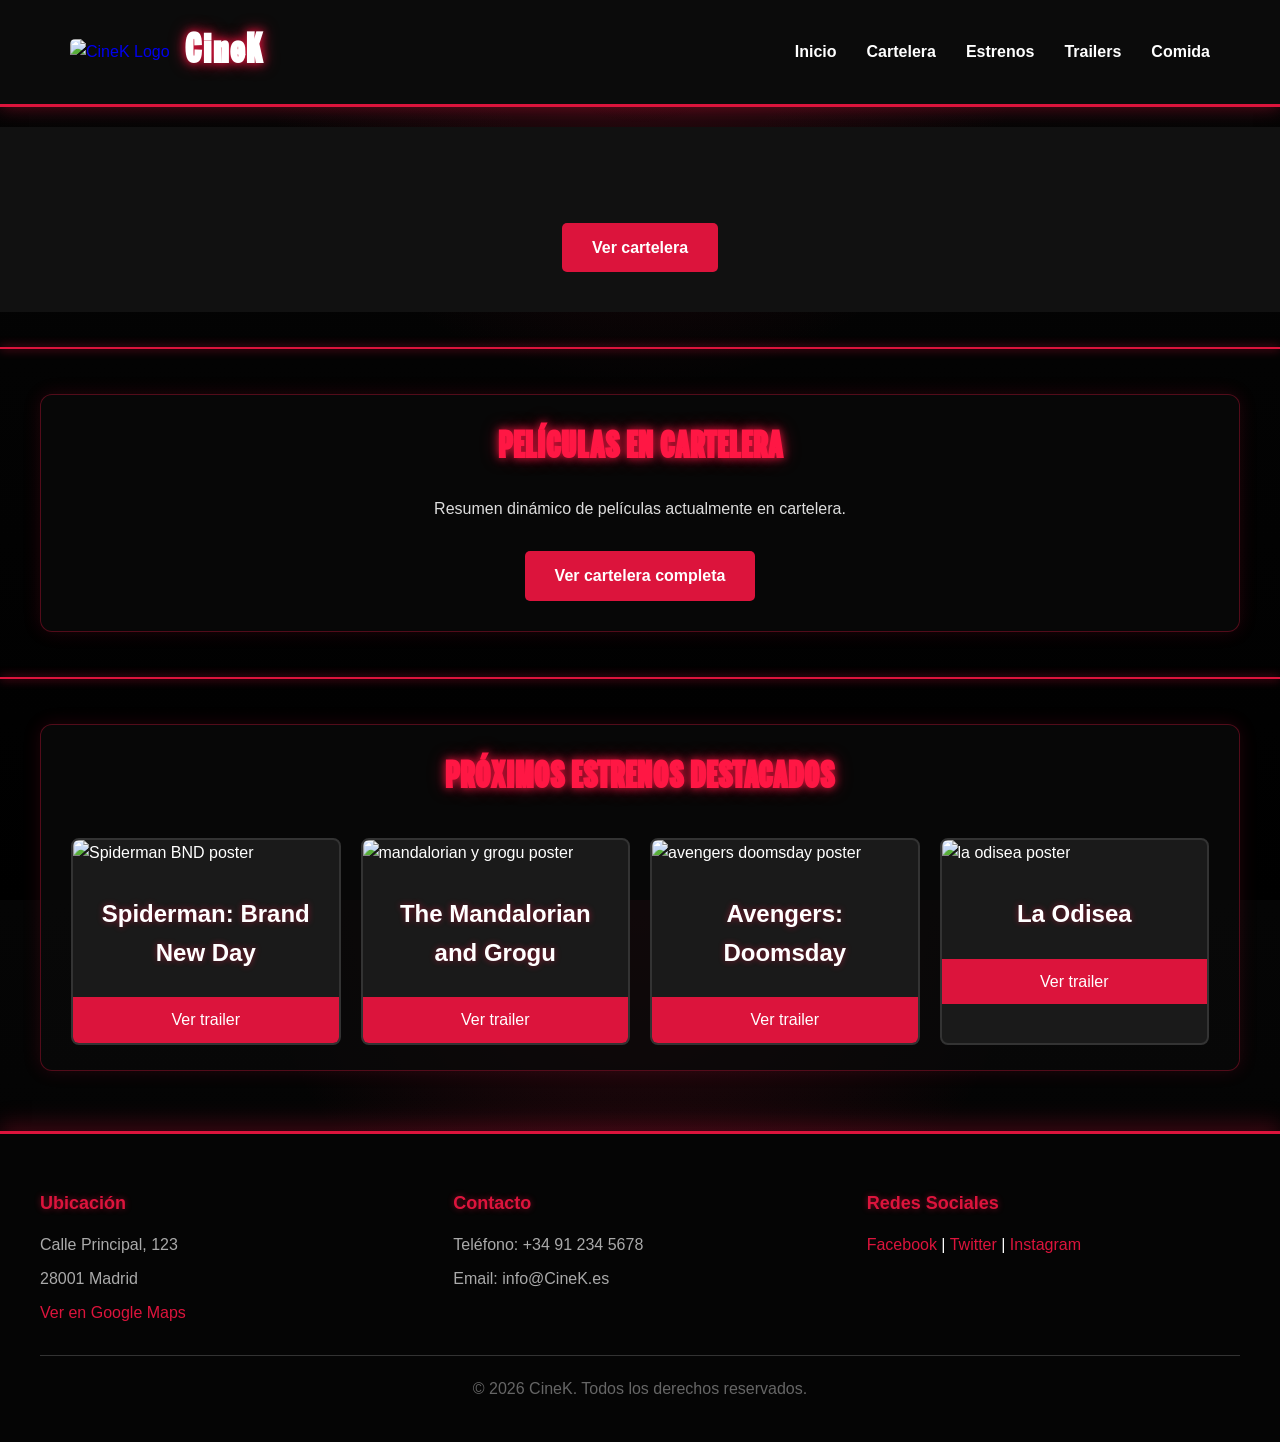
==== htmls/index.html @ bbaa14ef "Upload all html" ====
<!DOCTYPE html>
<html lang="es">
<head>
    <title>CineK - Tu cine online</title>
    <link rel="icon" href="https://png.pngtree.com/png-clipart/20221006/ourmid/pngtree-popcorn-logo-png-image_6287125.png">
    <link rel="stylesheet" href="../css/style.css">
</head>
<body>
    <!-- HEADER -->
    <header>
        <div class="header-container">
            <div class="logo">
                <a href="index.html">
                    <img src="../img/cinekklogo.png" alt="CineK Logo" style="width: 90px; height: auto;">
                </a>
                <h1>CineK</h1>
            </div>
            <nav>
                <ul>
                    <li><a href="index.html">Inicio</a></li>
                    <li><a href="cartelera.html">Cartelera</a></li>
                    <li><a href="estrenos.html">Estrenos</a></li>
                    <li><a href="trailer.html">Trailers</a></li>
                    <li><a href="comida.html">Comida</a></li>
                </ul>
            </nav>
        </div>
    </header>

    <!-- HERO SECTION -->
    <section class="hero">
        <div class="hero-marquee">
            <div id="hero-track" class="hero-track"></div>
        </div>
        <div class="hero-content">
            <a href="cartelera.html" class="btn">Ver cartelera</a>
        </div>
    </section>

    <hr>

    <!-- CARTELERA RESUMIDA -->
    <section id="cartelera" class="section">
        <h2>Películas en cartelera</h2>
        <p class="cartelera-info">Resumen dinámico de películas actualmente en cartelera.</p>
        <div id="resumen-cartelera" class="resumen-cartelera"></div>
        <p class="text-center"><a href="cartelera.html" class="btn">Ver cartelera completa</a></p>
    </section>

    <hr>

    <!-- ESTRENOS DESTACADOS -->
    <section id="estrenos" class="section">
        <h2>Próximos estrenos destacados</h2>
        <div class="estrenos-container">
            <div class="estreno">
                <img src="https://cdn.marvel.com/content/2x/smbnd_online_1400x2100_reflection_03.jpg" alt="Spiderman BND poster">
                <h3>Spiderman: Brand New Day</h3>
                <a href="trailer.html">Ver trailer</a>
            </div>
            <div class="estreno">
                <img src="https://m.media-amazon.com/images/I/71hDf0xShmL._AC_UF894,1000_QL80_.jpg" alt="mandalorian y grogu poster">
                <h3>The Mandalorian and Grogu</h3>
                <a href="trailer.html">Ver trailer</a>
            </div>
            <div class="estreno">
                <img src="https://upload.wikimedia.org/wikipedia/en/thumb/e/ee/Avengers_Doomsday_poster.jpg/250px-Avengers_Doomsday_poster.jpg" alt="avengers doomsday poster">
                <h3>Avengers: Doomsday  </h3>
                <a href="trailer.html">Ver trailer</a>
            </div>
            <div class="estreno">
                <img src="https://m.media-amazon.com/images/M/MV5BN2MyYjk2MWMtODMyZS00MDUyLWE0OGQtOTQ3MGY0MDE0ZjVmXkEyXkFqcGc@._V1_FMjpg_UX1000_.jpg" alt="la odisea poster">
                <h3>La Odisea</h3>
                <a href="trailer.html">Ver trailer</a>
            </div>
        </div>
    </section>


    <!-- FOOTER -->
    <footer>
        <div class="footer-content">
            <div class="footer-section">
                <h3>Ubicación</h3>
                <p>Calle Principal, 123</p>
                <p>28001 Madrid</p>
                <a href="https://maps.google.com/?q=cine+madrid" target="_blank">Ver en Google Maps</a>
            </div>
            <div class="footer-section">
                <h3>Contacto</h3>
                <p>Teléfono: +34 91 234 5678</p>
                <p>Email: info@CineK.es</p>
            </div>
            <div class="footer-section">
                <h3>Redes Sociales</h3>
                <a href="https://facebook.com" target="_blank">Facebook</a> |
                <a href="https://twitter.com" target="_blank">Twitter</a> |
                <a href="https://instagram.com" target="_blank">Instagram</a>
            </div>
        </div>
        <p class="footer-bottom">&copy; 2026 CineK. Todos los derechos reservados.</p>
    </footer>
    <script>
        const TMDB_API_KEY = "4f0675e02026147f07c5129d1d1d5f16";
        const TMDB_BASE_URL = "https://api.themoviedb.org/3";
        const TMDB_IMAGE_URL = "https://image.tmdb.org/t/p/w500";

        const heroTrack = document.getElementById("hero-track");
        const resumenCartelera = document.getElementById("resumen-cartelera");

        function getPosterUrl(pelicula) {
            if (!pelicula.poster_path) {
                return "../img/cinekklogo.png";
            }

            return `${TMDB_IMAGE_URL}${pelicula.poster_path}`;
        }

        function crearHeroCard(pelicula, estado) {
            return `
                <div class="hero-card">
                    <img src="${getPosterUrl(pelicula)}" alt="${pelicula.title}">
                    <h3>${pelicula.title}</h3>
                    <p>${estado}</p>
                </div>
            `;
        }

        function pintarHero(cartelera, proximamente) {
            const peliculasHero = [
                ...cartelera.slice(0, 6).map(pelicula => crearHeroCard(pelicula, "En cartelera")),
                ...proximamente.slice(0, 6).map(pelicula => crearHeroCard(pelicula, "Próximamente"))
            ];

            heroTrack.innerHTML = peliculasHero.join("") + peliculasHero.join("");
        }

        function generarDatosResumen(index) {
            const generos = ["Acción", "Drama", "Comedia", "Animación", "Ciencia ficción", "Aventura", "Terror", "Suspense"];
            const duraciones = ["102 min", "114 min", "126 min", "138 min", "145 min", "158 min"];

            return {
                genero: generos[index % generos.length],
                duracion: duraciones[index % duraciones.length]
            };
        }

        function pintarResumenCartelera(peliculas) {
            resumenCartelera.innerHTML = "";

            peliculas.slice(0, 4).forEach((pelicula, index) => {
                const datos = generarDatosResumen(index);
                const item = document.createElement("div");
                item.className = "resumen-pelicula";

                item.innerHTML = `
                    <div>
                        <h3>${pelicula.title}</h3>
                        <p>${datos.genero} · ${datos.duracion}</p>
                    </div>
                    <a href="cartelera.html" class="vermascartelera">Ver más</a>
                `;

                resumenCartelera.appendChild(item);
            });
        }

        async function cargarIndexDinamico() {
            try {
                const [respuestaCartelera, respuestaProximamente] = await Promise.all([
                    fetch(`${TMDB_BASE_URL}/movie/now_playing?api_key=${TMDB_API_KEY}&language=es-ES&region=ES&page=1`),
                    fetch(`${TMDB_BASE_URL}/movie/upcoming?api_key=${TMDB_API_KEY}&language=es-ES&region=ES&page=1`)
                ]);

                const datosCartelera = await respuestaCartelera.json();
                const datosProximamente = await respuestaProximamente.json();

                if (!datosCartelera.results || !datosProximamente.results) {
                    return;
                }

                pintarHero(datosCartelera.results, datosProximamente.results);
                pintarResumenCartelera(datosCartelera.results);
            } catch (error) {
                console.error("No se pudo cargar la cartelera dinámica del inicio.", error);
            }
        }

        cargarIndexDinamico();
    </script>
</body>
</html>
---- css/style.css ----
/* FONT FACE */
@font-face {
    font-family: "Marvel";
    src: url("../fonts/marvel 2.otf") format("opentype");
}

/* ESTILOS GENERALES */
* {
    margin: 0;
    padding: 0;
    box-sizing: border-box;
}
.vermascartelera {
            background-color: #e50914;
            color: white;
            padding: 8px 14px;
            border-radius: 6px;
            text-decoration: none;
            font-weight: bold;
}

.vermascartelera:hover {
            background-color: #b00610;
}

html, body {
    height: 100%;
}

body {
    font-family: Arial, Helvetica, sans-serif;
    background-color: #000;
    color: #fff;
    line-height: 1.6;
    background-image:
        radial-gradient(circle at top, rgba(220, 20, 60, 0.18), transparent 35%),
        linear-gradient(to bottom, #050505, #000);
}

/* HEADER */
header {
    background-color: #0b0b0b;
    border-bottom: 3px solid #dc143c;
    padding: 20px 0;
    box-shadow: 0 0 18px rgba(220, 20, 60, 0.45);
}

.header-container {
    max-width: 1200px;
    margin: 0 auto;
    display: flex;
    justify-content: space-between;
    align-items: center;
    padding: 0 30px;
}

.logo {
    display: flex;
    align-items: center;
    gap: 15px;
}

.logo a {
    text-decoration: none;
}

.logo img {
    width: 50px;
    height: 50px;
    border-radius: 5px;
}

.logo h1 {
    font-size: 40px;
    color: #fff;
    font-family: "Marvel", sans-serif;
    letter-spacing: 2px;
    text-shadow: 0 0 8px #dc143c, 0 0 16px rgba(255, 23, 68, 0.7);
}

/* NAVEGACIÓN */
nav {
    font-size: 16px;
}

nav ul {
    list-style: none;
    display: flex;
    gap: 30px;
    flex-wrap: wrap;
}

nav a {
    color: #fff;
    text-decoration: none;
    font-weight: bold;
    transition: color 0.3s ease;
}

nav a:hover {
    color: #ff1744;
    text-decoration: none;
    text-shadow: 0 0 8px #ff1744;
}

/* HERO SECTION */
        .hero {
            position: relative;
            overflow: hidden;
            background-color: #111;
            padding: 35px 0;
        }

        .hero > img {
            display: none;
        }

        .hero-marquee {
            width: 100%;
            overflow: hidden;
            white-space: nowrap;
        }

        .hero-track {
            display: inline-flex;
            gap: 25px;
            animation: scroll-left 35s linear infinite;
        }

        .hero-card {
            width: 210px;
            background-color: #1c1c1c;
            border-radius: 12px;
            overflow: hidden;
            flex: 0 0 auto;
            box-shadow: 0 4px 15px rgba(0, 0, 0, 0.45);
            text-align: center;
        }

        .hero-card img {
            width: 100%;
            height: 310px;
            object-fit: cover;
            display: block;
        }

        .hero-card h3 {
            color: white;
            font-size: 17px;
            margin: 12px 10px 5px;
            white-space: normal;
        }

        .hero-card p {
            color: #f5c518;
            font-size: 14px;
            margin: 0 10px 14px;
        }

        .hero-content {
            margin-top: 30px;
            text-align: center;
        }

        @keyframes scroll-left {
            from {
                transform: translateX(0);
            }
            to {
                transform: translateX(-50%);
            }
        }

/* BOTONES */
.btn, .btn-small {
    display: inline-block;
    padding: 12px 30px;
    background-color: #dc143c;
    color: #fff;
    text-decoration: none;
    border-radius: 5px;
    font-weight: bold;
    transition: background-color 0.3s ease, transform 0.2s ease;
    border: none;
    cursor: pointer;
    margin: 5px;
}

.btn:hover, .btn-small:hover {
    background-color: #ff1744;
    transform: scale(1.05);
}

.btn-small {
    padding: 8px 15px;
    font-size: 14px;
}

/* SECCIONES */
section {
    margin: 20px 0;
}

.section {
    max-width: 1200px;
    margin: 45px auto;
    padding: 25px 30px;
    background-color: rgba(10, 10, 10, 0.78);
    border: 1px solid rgba(220, 20, 60, 0.35);
    border-radius: 12px;
    box-shadow: 0 0 18px rgba(220, 20, 60, 0.15);
}

h2 {
    font-size: 36px;
    color: #ff1744;
    text-align: center;
    margin-bottom: 18px;
    font-family: "Marvel", sans-serif;
    letter-spacing: 1px;
    text-transform: uppercase;
    text-shadow: 0 0 8px rgba(255, 23, 68, 0.85), 0 0 18px rgba(220, 20, 60, 0.45);
}

h3 {
    font-size: 24px;
    color: #fff;
    margin-top: 15px;
    margin-bottom: 10px;
    text-shadow: 0 0 6px rgba(255, 23, 68, 0.45);
}

.subtitle {
    text-align: center;
    color: #aaa;
    font-size: 16px;
    margin-bottom: 30px;
}

.text-center {
    text-align: center;
}

/* TABLAS */
.movies-table, .schedule-table, .menu-table {
    width: 100%;
    border-collapse: collapse;
    margin-top: 20px;
    background-color: #111;
    border: 2px solid #dc143c;
    overflow: hidden;
    border-radius: 10px;
    box-shadow: 0 0 16px rgba(220, 20, 60, 0.28);
}

.movies-table th, .schedule-table th, .menu-table th {
    background: linear-gradient(135deg, #8b0000, #dc143c, #ff1744);
    color: #fff;
    padding: 15px;
    text-align: left;
    font-weight: bold;
    border: 1px solid #8b0000;
    text-shadow: 0 0 6px rgba(0, 0, 0, 0.8);
}

.movies-table td, .schedule-table td, .menu-table td {
    padding: 12px 15px;
    border-bottom: 1px solid #333;
    color: #fff;
}

.movies-table tr:nth-child(even),
.schedule-table tr:nth-child(even),
.menu-table tr:nth-child(even) {
    background-color: #0a0a0a;
}

.movies-table tr:hover,
.schedule-table tr:hover,
.menu-table tr:hover {
    background-color: #2a0a10;
    box-shadow: inset 0 0 12px rgba(255, 23, 68, 0.2);
}

.movies-table img {
    width: 80px;
    height: 120px;
    object-fit: cover;
    border-radius: 3px;
}

/* LISTAS */
.generos-list, .promociones-list, .servicios-list {
    max-width: 800px;
    margin: 25px auto;
    background: linear-gradient(135deg, #0d0d0d, #190408);
    padding: 30px;
    border-radius: 12px;
    border: 1px solid rgba(255, 23, 68, 0.55);
    box-shadow: 0 0 16px rgba(220, 20, 60, 0.22);
}

.generos-list li, .promociones-list li, .servicios-list li {
    list-style: none;
    padding: 10px 0;
    padding-left: 30px;
    position: relative;
    color: #fff;
}

.generos-list li:before, .promociones-list li:before, .servicios-list li:before {
    content: "▶";
    position: absolute;
    left: 0;
    color: #ff1744;
    text-shadow: 0 0 8px #ff1744;
}

/* ESTRENOS */
.estrenos-container {
    display: grid;
    grid-template-columns: repeat(auto-fit, minmax(200px, 1fr));
    gap: 20px;
    margin-top: 30px;
}

.estreno {
    background-color: #1a1a1a;
    border-radius: 8px;
    overflow: hidden;
    transition: transform 0.3s ease, box-shadow 0.3s ease;
    border: 2px solid #333;
}

.estreno:hover {
    transform: translateY(-10px);
    box-shadow: 0 8px 16px rgba(220, 20, 60, 0.5);
}

.estreno img {
    width: 100%;
    height: 300px;
    object-fit: cover;
}

.estreno h3 {
    padding: 15px;
    color: #fff;
    text-align: center;
}

.estreno a {
    display: block;
    text-align: center;
    padding: 10px;
    background-color: #dc143c;
    color: #fff;
    text-decoration: none;
    transition: background-color 0.3s ease;
}

.estreno a:hover {
    background-color: #ff1744;
}

/* ESTRENOS GRID */
.estrenos-grid {
    display: grid;
    grid-template-columns: repeat(auto-fit, minmax(280px, 1fr));
    gap: 25px;
    margin-top: 30px;
}

.estreno-card {
    background-color: #1a1a1a;
    border-radius: 8px;
    overflow: hidden;
    border: 2px solid #333;
    transition: transform 0.3s ease, box-shadow 0.3s ease;
}

.estreno-card:hover {
    transform: translateY(-15px);
    box-shadow: 0 10px 25px rgba(220, 20, 60, 0.6);
}

.estreno-card img {
    width: 100%;
    height: 350px;
    object-fit: cover;
}

.estreno-card h3 {
    padding: 15px;
    text-align: center;
}

.estreno-card .genero {
    text-align: center;
    color: #dc143c;
    font-size: 14px;
    padding: 0 15px;
}

.estreno-card .descripcion {
    padding: 10px 15px;
    font-size: 14px;
    color: #aaa;
    text-align: center;
}

.estreno-card .rating {
    text-align: center;
    padding: 10px 15px;
    color: #ffd700;
    font-weight: bold;
}

.estreno-card a {
    display: inline-block;
    width: calc(50% - 6px);
    margin: 0 3px 10px 3px;
    padding: 8px;
    text-align: center;
    text-decoration: none;
}

/* TRAILERS */
.trailers-grid {
    display: grid;
    grid-template-columns: repeat(auto-fit, minmax(300px, 1fr));
    gap: 20px;
    margin-top: 30px;
}

.trailer-card {
    background-color: #1a1a1a;
    border-radius: 8px;
    overflow: hidden;
    border: 2px solid #333;
    transition: transform 0.3s ease;
}

.trailer-card:hover {
    transform: scale(1.05);
}

.trailer-card a {
    position: relative;
    display: block;
    overflow: hidden;
}

.trailer-card img {
    width: 100%;
    height: 200px;
    object-fit: cover;
    transition: opacity 0.3s ease;
}

.trailer-card a:hover img {
    opacity: 0.7;
}

.play-button {
    position: absolute;
    top: 50%;
    left: 50%;
    transform: translate(-50%, -50%);
    font-size: 50px;
    color: #dc143c;
    opacity: 0;
    transition: opacity 0.3s ease;
}

.trailer-card a:hover .play-button {
    opacity: 1;
}

.trailer-card h3,
.trailer-card p {
    padding: 0 15px;
}

.trailer-card h3 {
    padding-top: 15px;
}

.trailer-card p {
    color: #aaa;
    font-size: 14px;
    margin-bottom: 10px;
}

.trailer-card .btn-small {
    display: block;
    width: calc(100% - 30px);
    margin: 10px 15px;
}

/* COMBOS */
.combos-grid {
    display: grid;
    grid-template-columns: repeat(auto-fit, minmax(250px, 1fr));
    gap: 20px;
    margin-top: 30px;
}

.combo-card {
    background: linear-gradient(135deg, #dc143c 0%, #8b0000 100%);
    padding: 20px;
    border-radius: 8px;
    text-align: center;
    color: #fff;
    border: 2px solid #ff1744;
}

.combo-card h3 {
    font-size: 22px;
    margin-bottom: 15px;
}

.combo-card ul {
    list-style: none;
    margin-bottom: 15px;
}

.combo-card li {
    padding: 5px 0;
}

.combo-card .precio {
    font-size: 28px;
    font-weight: bold;
    margin: 10px 0;
    color: #ffd700;
}

/* HR */
hr {
    border: none;
    border-top: 2px solid #dc143c;
    margin: 35px 0;
    box-shadow: 0 0 10px rgba(255, 23, 68, 0.8);
}

/* FOOTER */
footer {
    background-color: #050505;
    border-top: 3px solid #dc143c;
    padding: 40px;
    margin-top: 60px;
    color: #fff;
    box-shadow: 0 -8px 20px rgba(220, 20, 60, 0.25);
}

.footer-content {
    max-width: 1200px;
    margin: 0 auto;
    display: grid;
    grid-template-columns: repeat(auto-fit, minmax(250px, 1fr));
    gap: 40px;
    margin-bottom: 30px;
}

.footer-section h3 {
    color: #dc143c;
    margin-bottom: 15px;
    font-size: 18px;
}

.footer-section p {
    margin: 8px 0;
    color: #aaa;
}

.footer-section a {
    color: #dc143c;
    text-decoration: none;
    transition: color 0.3s ease;
}

.footer-section a:hover {
    color: #ff1744;
    text-decoration: underline;
}

.footer-bottom {
    text-align: center;
    color: #666;
    border-top: 1px solid #333;
    padding-top: 20px;
}

/* RESPONSIVE */
@media (max-width: 768px) {
    .header-container {
        flex-direction: column;
        gap: 15px;
    }

    nav ul {
        gap: 15px;
        justify-content: center;
    }

    h2 {
        font-size: 28px;
    }

    .hero-content h2 {
        font-size: 32px;
    }

    .section {
        padding: 0 15px;
    }

    .estrenos-container,
    .estrenos-grid,
    .trailers-grid,
    .combos-grid {
        grid-template-columns: 1fr;
    }

    table {
        font-size: 12px;
    }

    table th, table td {
        padding: 8px;
    }
}

/* MARQUESINA NEÓN */
#marquee {
    color: black;
    width: 100%;
    max-width: 1024px;
    height: 3em;
    margin: 55px auto 20px auto;
    position: relative;
    font-size: 2em;
    font-family: 'Bungee Inline', cursive;
    text-align: center;
    text-transform: uppercase;
    background-size: 100% 1em;
    background-image:
        linear-gradient(to right, rgba(0, 0, 0, 0.4), transparent, rgba(0, 0, 0, 0.4)),
        linear-gradient(
            to right,
            transparent,
            transparent 12.5%, grey 12.5%, transparent 12.7%,
            transparent 25%, grey 25%, transparent 25.2%,
            transparent 37.5%, grey 37.5%, transparent 37.7%,
            transparent 50%, grey 50%, transparent 50.2%,
            transparent 62.5%, grey 62.5%, transparent 62.7%,
            transparent 75%, grey 75%, transparent 75.2%,
            transparent 87.5%, grey 87.5%, transparent 87.6%
        ),
        linear-gradient(
            to bottom,
            white,
            white 25%, grey 25%, white 27%,
            white 75%, grey 75%, white 77%
        );
}

#marquee .marquee_message {
    width: 100%;
    height: 3em;
    display: table;
}

#marquee .marquee_message > span {
    display: table-cell;
    vertical-align: middle;
}

.neon_bar {
    left: 0;
    right: 0;
    height: 20px;
    position: absolute;
    background-color: #111;
}

.neon_bar.top {
    top: -20px;
}

.neon_bar.bottom {
    bottom: -20px;
}

.neon_bar::after,
.neon_bar::before {
    height: 5px;
    content: "";
    display: block;
    position: absolute;
    box-shadow: 0 0 6px 0 black;
    border-radius: 5px;
    background-color: #4a0505;
    animation-name: flicker;
    animation-duration: 6s;
    animation-direction: normal;
    animation-fill-mode: forwards;
    animation-iteration-count: 1;
    animation-timing-function: ease-in-out;
}

.neon_bar::after {
    top: 2px;
    left: -5px;
    right: -5px;
    bottom: 5px;
    animation-delay: 0.8s;
}

.neon_bar::before {
    top: 10px;
    left: -5px;
    right: -5px;
    bottom: 5px;
    animation-delay: 1.4s;
}

@keyframes flicker {
    0%, 34%, 36%, 38%, 40% {
        background-color: #4a0505;
        box-shadow: 0 0 6px 0 black;
        background-image: linear-gradient(#1a0202, #4a0505, #1a0202);
    }

    35%, 37%, 39%, 41%, 100% {
        background-color: #ff1744;
        box-shadow: 0 0 8px 0 #ff1744, 0 0 18px 2px #dc143c;
        background-image: linear-gradient(#8b0000, #ff1744, #8b0000);
    }
}
.info-cards-grid,
.promo-cards-grid {
display: grid;
grid-template-columns: repeat(auto-fit, minmax(220px, 1fr));
gap: 20px;
margin-top: 25px;
}

.info-card,
.promo-card {
background: linear-gradient(145deg, #0b0b0b, #1a0508);
border: 1px solid rgba(255, 23, 68, 0.45);
border-radius: 14px;
padding: 22px;
text-align: center;
box-shadow: 0 0 14px rgba(220, 20, 60, 0.18);
transition: transform 0.25s ease, box-shadow 0.25s ease, border-color 0.25s ease;
}

.info-card:hover,
.promo-card:hover {
transform: translateY(-5px);
border-color: #ff1744;
box-shadow: 0 0 22px rgba(255, 23, 68, 0.42);
}

.info-card-icon {
display: block;
font-size: 34px;
margin-bottom: 10px;
}

.info-card h3,
.promo-card h3 {
color: #fff;
font-size: 22px;
margin-bottom: 10px;
text-shadow: 0 0 8px rgba(255, 23, 68, 0.65);
}

.info-card p,
.promo-card p {
color: #ddd;
font-size: 15px;
line-height: 1.5;
}

.promo-tag {
display: inline-block;
min-width: 62px;
margin-bottom: 12px;
padding: 6px 12px;
border-radius: 999px;
background: linear-gradient(135deg, #8b0000, #ff1744, #8b0000);
color: white;
font-weight: bold;
box-shadow: 0 0 12px rgba(255, 23, 68, 0.7);
}
/* Página comida: tienda visual y carrito */
.food-shop-section {
    position: relative;
}

.shop-grid {
    display: grid;
    grid-template-columns: repeat(auto-fit, minmax(240px, 1fr));
    gap: 25px;
    margin-top: 25px;
}

.shop-card {
    background: rgba(15, 15, 15, 0.92);
    border: 2px solid #ffcc00;
    border-radius: 18px;
    overflow: hidden;
    box-shadow: 0 0 18px rgba(255, 204, 0, 0.25);
    transition: transform 0.3s ease, box-shadow 0.3s ease;
}

.shop-card:hover {
    transform: translateY(-6px);
    box-shadow: 0 0 28px rgba(255, 204, 0, 0.45);
}

.shop-card img {
    width: 100%;
    height: 180px;
    object-fit: cover;
    display: block;
}

.shop-card-content {
    padding: 20px;
}

.shop-card-content h3 {
    margin-bottom: 10px;
    color: #ffcc00;
    font-size: 1.7rem;
}

.shop-card-content p {
    margin-bottom: 15px;
}

.shop-card-content label {
    display: block;
    margin-top: 12px;
    margin-bottom: 6px;
    font-weight: bold;
    color: #ffffff;
}

.shop-card-content select {
    width: 100%;
    padding: 10px;
    border-radius: 10px;
    border: 1px solid #ffcc00;
    background: #111111;
    color: #ffffff;
    font-size: 0.95rem;
}

.add-to-cart,
.add-combo-to-cart,
.checkout-button {
    width: 100%;
    margin-top: 18px;
    padding: 12px 16px;
    border: none;
    border-radius: 999px;
    background: #ffcc00;
    color: #111111;
    font-weight: bold;
    cursor: pointer;
    transition: transform 0.2s ease, background 0.2s ease;
}

.add-to-cart:hover,
.add-combo-to-cart:hover,
.checkout-button:hover {
    background: #ffffff;
    transform: scale(1.03);
}

.purchasable-combo {
    display: flex;
    flex-direction: column;
}

.purchasable-combo .add-combo-to-cart {
    margin-top: auto;
}

.cart-button {
    position: fixed;
    top: 22px;
    right: 22px;
    width: 62px;
    height: 62px;
    border-radius: 50%;
    border: 3px solid #ffcc00;
    background: #111111;
    color: #ffffff;
    font-size: 1.6rem;
    cursor: pointer;
    z-index: 1100;
    box-shadow: 0 0 20px rgba(255, 204, 0, 0.5);
}

.cart-button span {
    position: absolute;
    top: -8px;
    right: -8px;
    min-width: 24px;
    height: 24px;
    padding: 2px;
    border-radius: 50%;
    background: #ff0000;
    color: #ffffff;
    font-size: 0.8rem;
    display: flex;
    justify-content: center;
    align-items: center;
    font-weight: bold;
}

.cart-sidebar {
    position: fixed;
    top: 0;
    right: -390px;
    width: 360px;
    max-width: 90vw;
    height: 100vh;
    background: #111111;
    border-left: 3px solid #ffcc00;
    z-index: 1200;
    padding: 24px;
    transition: right 0.3s ease;
    display: flex;
    flex-direction: column;
    box-shadow: -8px 0 30px rgba(0, 0, 0, 0.55);
}

.cart-sidebar.active {
    right: 0;
}

.cart-header {
    display: flex;
    justify-content: space-between;
    align-items: center;
    border-bottom: 1px solid rgba(255, 204, 0, 0.35);
    padding-bottom: 16px;
}

.cart-header h2 {
    color: #ffcc00;
    margin: 0;
}

#closeCart {
    background: transparent;
    border: none;
    color: #ffffff;
    font-size: 2rem;
    cursor: pointer;
}

.cart-items {
    flex: 1;
    overflow-y: auto;
    margin: 18px 0;
}

.empty-cart {
    color: #cccccc;
    text-align: center;
    margin-top: 30px;
}

.cart-item {
    display: flex;
    justify-content: space-between;
    gap: 15px;
    padding: 14px 0;
    border-bottom: 1px solid rgba(255, 255, 255, 0.15);
}

.cart-item h4 {
    color: #ffcc00;
    margin-bottom: 5px;
}

.cart-item p {
    color: #dddddd;
    font-size: 0.9rem;
    margin-bottom: 5px;
}

.remove-item {
    width: 28px;
    height: 28px;
    border-radius: 50%;
    border: none;
    background: #ff0000;
    color: #ffffff;
    cursor: pointer;
    font-weight: bold;
}

.cart-total {
    display: flex;
    justify-content: space-between;
    align-items: center;
    padding: 18px 0;
    border-top: 1px solid rgba(255, 204, 0, 0.35);
    font-size: 1.2rem;
}

.cart-total strong {
    color: #ffcc00;
}

.cart-overlay {
    position: fixed;
    inset: 0;
    background: rgba(0, 0, 0, 0.55);
    z-index: 1150;
    opacity: 0;
    visibility: hidden;
    transition: opacity 0.3s ease, visibility 0.3s ease;
}

.cart-overlay.active {
    opacity: 1;
    visibility: visible;
}

@media (max-width: 600px) {
    .cart-button {
        top: 15px;
        right: 15px;
        width: 54px;
        height: 54px;
    }

    .cart-sidebar {
        width: 100vw;
        right: -100vw;
    }
}
/* CARTELERA REALISTA */
.cartelera-info {
    text-align: center;
    color: #dddddd;
    margin-bottom: 25px;
}

.cartelera-grid {
    display: grid;
    grid-template-columns: repeat(auto-fit, minmax(260px, 1fr));
    gap: 24px;
}

.pelicula-card {
    background: linear-gradient(145deg, #090909, #190408);
    border: 1px solid rgba(255, 23, 68, 0.45);
    border-radius: 16px;
    overflow: hidden;
    box-shadow: 0 0 18px rgba(220, 20, 60, 0.22);
    transition: transform 0.25s ease, box-shadow 0.25s ease;
}

.pelicula-card:hover {
    transform: translateY(-6px);
    box-shadow: 0 0 28px rgba(255, 23, 68, 0.42);
}

.pelicula-card img {
    width: 100%;
    height: 370px;
    object-fit: cover;
    display: block;
}

.pelicula-info {
    padding: 18px;
}

.pelicula-info h3 {
    color: #ffffff;
    font-size: 24px;
    margin-bottom: 10px;
    text-shadow: 0 0 8px rgba(255, 23, 68, 0.65);
}

.pelicula-info p {
    color: #dddddd;
    font-size: 14px;
    margin-bottom: 12px;
}

.precio-entrada {
    color: #ff1744 !important;
    font-weight: bold;
}

.horarios-pelicula {
    display: grid;
    grid-template-columns: repeat(2, 1fr);
    gap: 10px;
    margin-top: 15px;
}

.hora-btn {
    cursor: pointer;
    border: 1px solid rgba(255, 23, 68, 0.6);
    background: #0b0b0b;
    color: #ffffff;
    padding: 10px;
    border-radius: 10px;
    font-weight: bold;
    box-shadow: 0 0 8px rgba(220, 20, 60, 0.18);
    transition: background-color 0.25s ease, transform 0.25s ease, box-shadow 0.25s ease;
}

.hora-btn span {
    display: block;
    color: #bbbbbb;
    font-size: 12px;
    margin-top: 3px;
}

.hora-btn:hover {
    background-color: #dc143c;
    transform: scale(1.04);
    box-shadow: 0 0 16px rgba(255, 23, 68, 0.6);
}

.compra-modal {
    display: none;
    position: fixed;
    inset: 0;
    z-index: 9999;
    background-color: rgba(0, 0, 0, 0.82);
    align-items: center;
    justify-content: center;
    padding: 20px;
}

.compra-modal.activo {
    display: flex;
}

.compra-contenido {
    width: 100%;
    max-width: 650px;
    max-height: 90vh;
    overflow-y: auto;
    position: relative;
    background: linear-gradient(145deg, #070707, #190408);
    border: 1px solid rgba(255, 23, 68, 0.65);
    border-radius: 18px;
    padding: 30px;
    box-shadow: 0 0 35px rgba(255, 23, 68, 0.35);
}

.cerrar-compra {
    position: absolute;
    top: 12px;
    right: 16px;
    cursor: pointer;
    border: none;
    background: none;
    color: #ffffff;
    font-size: 32px;
}

.compra-sesion {
    text-align: center;
    color: #ff1744;
    font-weight: bold;
    margin-bottom: 20px;
}

.pantalla-cine {
    width: 80%;
    margin: 15px auto 25px auto;
    padding: 8px;
    text-align: center;
    color: #111111;
    background: linear-gradient(to right, #999999, #ffffff, #999999);
    border-radius: 0 0 50% 50%;
    font-weight: bold;
}

.asientos-grid {
    display: grid;
    grid-template-columns: repeat(8, 1fr);
    gap: 8px;
    margin-bottom: 20px;
}

.asiento {
    cursor: pointer;
    border: 1px solid #555555;
    background-color: #151515;
    color: #ffffff;
    padding: 9px 0;
    border-radius: 8px;
}

.asiento:hover:not(.ocupado) {
    border-color: #ff1744;
}

.asiento.seleccionado {
    background-color: #ff1744;
    border-color: #ff1744;
    box-shadow: 0 0 10px rgba(255, 23, 68, 0.8);
}

.asiento.ocupado {
    cursor: not-allowed;
    background-color: #555555;
    color: #999999;
}

.compra-resumen {
    margin: 20px 0;
    padding: 15px;
    background-color: rgba(255, 23, 68, 0.08);
    border: 1px solid rgba(255, 23, 68, 0.3);
    border-radius: 12px;
}

.btn-compra,
.btn-secundario {
    cursor: pointer;
    display: inline-block;
    border: none;
    border-radius: 10px;
    padding: 12px 18px;
    text-decoration: none;
    font-weight: bold;
}

.btn-compra {
    background: linear-gradient(135deg, #8b0000, #ff1744, #8b0000);
    color: #ffffff;
    box-shadow: 0 0 14px rgba(255, 23, 68, 0.55);
}

.btn-secundario {
    background-color: #222222;
    color: #ffffff;
    border: 1px solid #555555;
}

.compra-final {
    text-align: center;
}

.final-botones {
    display: flex;
    justify-content: center;
    gap: 15px;
    flex-wrap: wrap;
    margin-top: 20px;
}

@media (max-width: 700px) {
    .asientos-grid {
        grid-template-columns: repeat(4, 1fr);
    }

    .pelicula-card img {
        height: 320px;
    }
}

/* RESUMEN DINÁMICO DEL INDEX */
.resumen-cartelera {
    display: grid;
    gap: 14px;
    margin-top: 25px;
}

.resumen-pelicula {
    display: flex;
    justify-content: space-between;
    align-items: center;
    gap: 20px;
    padding: 18px 22px;
    background: linear-gradient(145deg, #090909, #190408);
    border: 1px solid rgba(255, 23, 68, 0.45);
    border-radius: 14px;
    box-shadow: 0 0 14px rgba(220, 20, 60, 0.18);
    transition: transform 0.25s ease, box-shadow 0.25s ease, border-color 0.25s ease;
}

.resumen-pelicula:hover {
    transform: translateY(-4px);
    border-color: #ff1744;
    box-shadow: 0 0 22px rgba(255, 23, 68, 0.35);
}

.resumen-pelicula h3 {
    margin: 0 0 5px 0;
    color: #ffffff;
    font-size: 22px;
    text-shadow: 0 0 8px rgba(255, 23, 68, 0.65);
}

.resumen-pelicula p {
    margin: 0;
    color: #cccccc;
}

@media (max-width: 700px) {
    .resumen-pelicula {
        flex-direction: column;
        align-items: flex-start;
    }
}
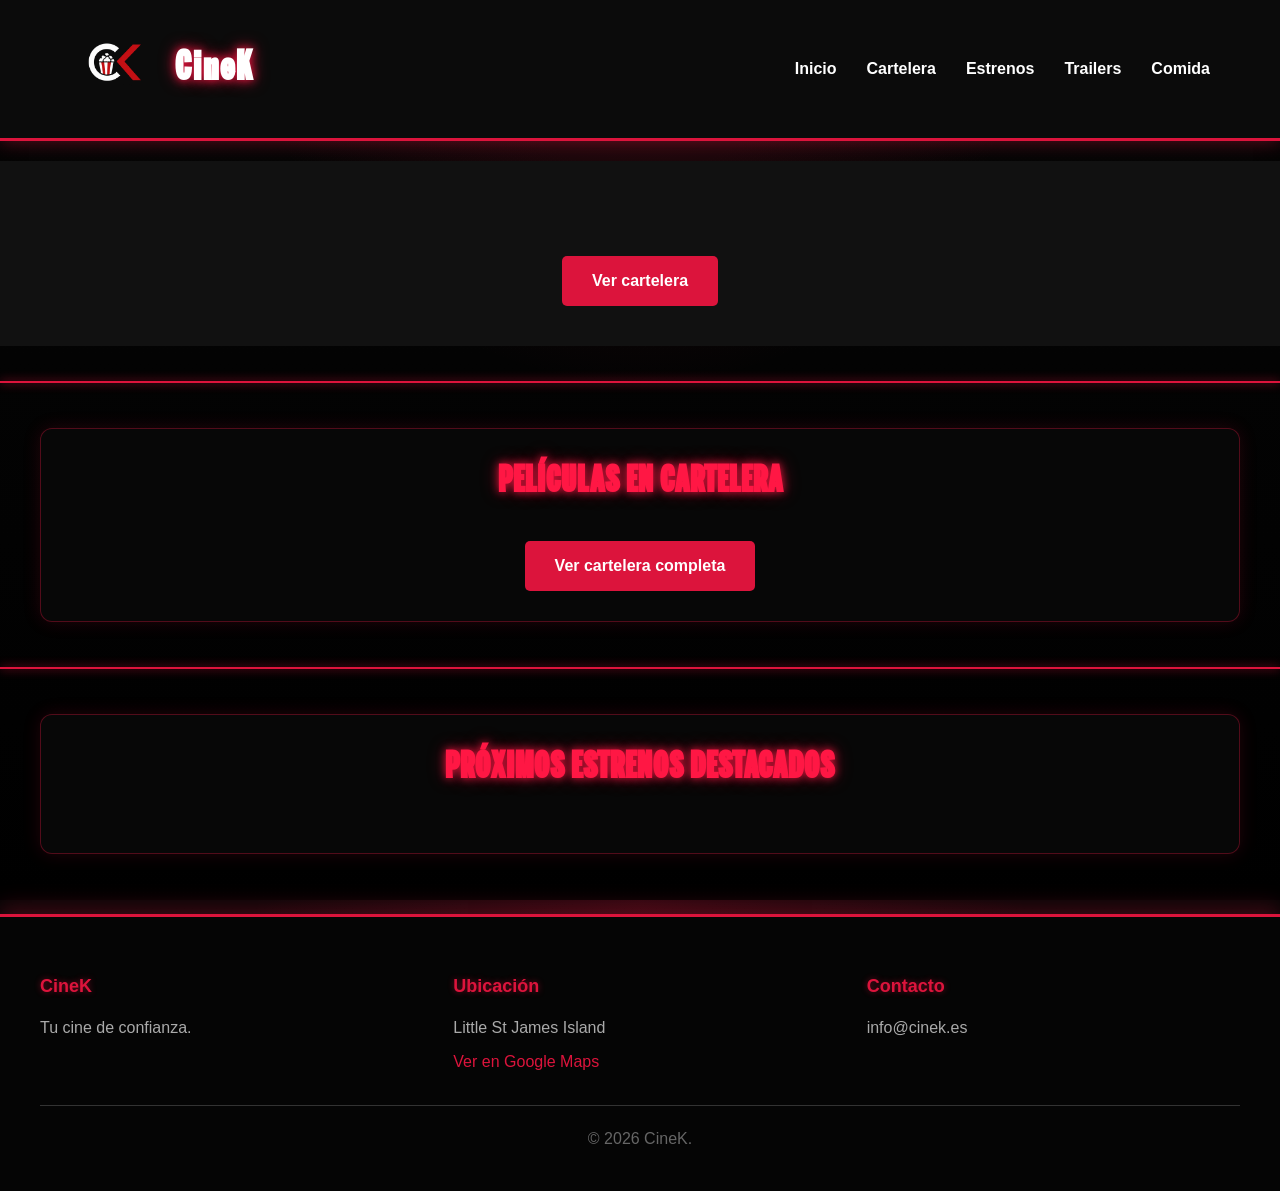
==== commit d20d5faf: "Main cinema page" ====
--- a/htmls/index.html
+++ b/htmls/index.html
@@ -42,7 +42,6 @@
     <!-- CARTELERA RESUMIDA -->
     <section id="cartelera" class="section">
         <h2>Películas en cartelera</h2>
-        <p class="cartelera-info">Resumen dinámico de películas actualmente en cartelera.</p>
         <div id="resumen-cartelera" class="resumen-cartelera"></div>
         <p class="text-center"><a href="cartelera.html" class="btn">Ver cartelera completa</a></p>
     </section>
@@ -52,54 +51,31 @@
     <!-- ESTRENOS DESTACADOS -->
     <section id="estrenos" class="section">
         <h2>Próximos estrenos destacados</h2>
-        <div class="estrenos-container">
-            <div class="estreno">
-                <img src="https://cdn.marvel.com/content/2x/smbnd_online_1400x2100_reflection_03.jpg" alt="Spiderman BND poster">
-                <h3>Spiderman: Brand New Day</h3>
-                <a href="trailer.html">Ver trailer</a>
-            </div>
-            <div class="estreno">
-                <img src="https://m.media-amazon.com/images/I/71hDf0xShmL._AC_UF894,1000_QL80_.jpg" alt="mandalorian y grogu poster">
-                <h3>The Mandalorian and Grogu</h3>
-                <a href="trailer.html">Ver trailer</a>
-            </div>
-            <div class="estreno">
-                <img src="https://upload.wikimedia.org/wikipedia/en/thumb/e/ee/Avengers_Doomsday_poster.jpg/250px-Avengers_Doomsday_poster.jpg" alt="avengers doomsday poster">
-                <h3>Avengers: Doomsday  </h3>
-                <a href="trailer.html">Ver trailer</a>
-            </div>
-            <div class="estreno">
-                <img src="https://m.media-amazon.com/images/M/MV5BN2MyYjk2MWMtODMyZS00MDUyLWE0OGQtOTQ3MGY0MDE0ZjVmXkEyXkFqcGc@._V1_FMjpg_UX1000_.jpg" alt="la odisea poster">
-                <h3>La Odisea</h3>
-                <a href="trailer.html">Ver trailer</a>
-            </div>
-        </div>
+        <div id="estrenos-destacados" class="estrenos-container"></div>
     </section>
 
 
     <!-- FOOTER -->
     <footer>
-        <div class="footer-content">
-            <div class="footer-section">
-                <h3>Ubicación</h3>
-                <p>Calle Principal, 123</p>
-                <p>28001 Madrid</p>
-                <a href="https://maps.google.com/?q=cine+madrid" target="_blank">Ver en Google Maps</a>
-            </div>
-            <div class="footer-section">
-                <h3>Contacto</h3>
-                <p>Teléfono: +34 91 234 5678</p>
-                <p>Email: info@CineK.es</p>
-            </div>
-            <div class="footer-section">
-                <h3>Redes Sociales</h3>
-                <a href="https://facebook.com" target="_blank">Facebook</a> |
-                <a href="https://twitter.com" target="_blank">Twitter</a> |
-                <a href="https://instagram.com" target="_blank">Instagram</a>
-            </div>
+    <div class="footer-content footer-simple">
+        <div class="footer-section">
+            <h3>CineK</h3>
+            <p>Tu cine de confianza.</p>
         </div>
-        <p class="footer-bottom">&copy; 2026 CineK. Todos los derechos reservados.</p>
-    </footer>
+
+        <div class="footer-section">
+            <h3>Ubicación</h3>
+            <p>Little St James Island</p>
+            <a href="https://www.google.com/maps/search/?api=1&query=Little+St+James+Island" target="_blank" rel="noopener noreferrer">Ver en Google Maps</a>
+        </div>
+
+        <div class="footer-section">
+            <h3>Contacto</h3>
+            <p>info@cinek.es</p>
+        </div>
+    </div>
+    <p class="footer-bottom">&copy; 2026 CineK.</p>
+</footer>
     <script>
         const TMDB_API_KEY = "4f0675e02026147f07c5129d1d1d5f16";
         const TMDB_BASE_URL = "https://api.themoviedb.org/3";
@@ -107,6 +83,7 @@
 
         const heroTrack = document.getElementById("hero-track");
         const resumenCartelera = document.getElementById("resumen-cartelera");
+        const estrenosDestacados = document.getElementById("estrenos-destacados");
 
         function getPosterUrl(pelicula) {
             if (!pelicula.poster_path) {
@@ -165,11 +142,35 @@
             });
         }
 
+        function pintarEstrenosDestacados(peliculas) {
+            estrenosDestacados.innerHTML = "";
+
+            peliculas.slice(0, 4).forEach((pelicula) => {
+                const estreno = document.createElement("div");
+                estreno.className = "estreno";
+
+                estreno.innerHTML = `
+                    <img src="${getPosterUrl(pelicula)}" alt="${pelicula.title}">
+                    <h3>${pelicula.title}</h3>
+                    <p>${pelicula.release_date ? new Date(pelicula.release_date).toLocaleDateString("es-ES") : "Fecha no disponible"}</p>
+                    <a href="trailer.html">Ver trailer</a>
+                `;
+
+                estrenosDestacados.appendChild(estreno);
+            });
+        }
+
         async function cargarIndexDinamico() {
             try {
+                const hoy = new Date();
+                const fechaHoy = hoy.toISOString().split("T")[0];
+                const fechaLimiteProximos = new Date();
+                fechaLimiteProximos.setFullYear(hoy.getFullYear() + 2);
+                const fechaMaxProximos = fechaLimiteProximos.toISOString().split("T")[0];
+
                 const [respuestaCartelera, respuestaProximamente] = await Promise.all([
                     fetch(`${TMDB_BASE_URL}/movie/now_playing?api_key=${TMDB_API_KEY}&language=es-ES&region=ES&page=1`),
-                    fetch(`${TMDB_BASE_URL}/movie/upcoming?api_key=${TMDB_API_KEY}&language=es-ES&region=ES&page=1`)
+                    fetch(`${TMDB_BASE_URL}/discover/movie?api_key=${TMDB_API_KEY}&language=es-ES&region=ES&sort_by=popularity.desc&primary_release_date.gte=${fechaHoy}&primary_release_date.lte=${fechaMaxProximos}&with_release_type=2|3&page=1`)
                 ]);
 
                 const datosCartelera = await respuestaCartelera.json();
@@ -179,8 +180,13 @@
                     return;
                 }
 
-                pintarHero(datosCartelera.results, datosProximamente.results);
+                const proximamentePopular = datosProximamente.results
+                    .filter(pelicula => pelicula.poster_path && pelicula.release_date >= fechaHoy)
+                    .sort((a, b) => b.popularity - a.popularity);
+
+                pintarHero(datosCartelera.results, proximamentePopular);
                 pintarResumenCartelera(datosCartelera.results);
+                pintarEstrenosDestacados(proximamentePopular);
             } catch (error) {
                 console.error("No se pudo cargar la cartelera dinámica del inicio.", error);
             }
--- a/css/style.css
+++ b/css/style.css
@@ -1324,4 +1324,173 @@
         flex-direction: column;
         align-items: flex-start;
     }
+}
+/* ESTRENOS DINÁMICOS */
+.estrenos-dinamicos-grid {
+    display: grid;
+    grid-template-columns: repeat(auto-fit, minmax(260px, 1fr));
+    gap: 24px;
+    margin-top: 25px;
+}
+
+.estreno-dinamico-card {
+    background: linear-gradient(145deg, #090909, #190408);
+    border: 1px solid rgba(255, 23, 68, 0.45);
+    border-radius: 16px;
+    overflow: hidden;
+    box-shadow: 0 0 18px rgba(220, 20, 60, 0.22);
+    transition: transform 0.25s ease, box-shadow 0.25s ease, border-color 0.25s ease;
+}
+
+.estreno-dinamico-card:hover {
+    transform: translateY(-6px);
+    border-color: #ff1744;
+    box-shadow: 0 0 28px rgba(255, 23, 68, 0.42);
+}
+
+.estreno-dinamico-card img {
+    width: 100%;
+    height: 380px;
+    object-fit: cover;
+    display: block;
+}
+
+.estreno-dinamico-info {
+    padding: 18px;
+}
+
+.estreno-etiqueta {
+    display: inline-block;
+    margin-bottom: 10px;
+    padding: 5px 11px;
+    border-radius: 999px;
+    color: #ffffff;
+    font-size: 12px;
+    font-weight: bold;
+    text-transform: uppercase;
+    letter-spacing: 0.5px;
+}
+
+.etiqueta-reciente {
+    background: linear-gradient(135deg, #8b0000, #ff1744, #8b0000);
+    box-shadow: 0 0 10px rgba(255, 23, 68, 0.55);
+}
+
+.etiqueta-proximo {
+    background: linear-gradient(135deg, #111111, #dc143c, #111111);
+    border: 1px solid rgba(255, 23, 68, 0.65);
+    box-shadow: 0 0 10px rgba(220, 20, 60, 0.45);
+}
+
+.estreno-dinamico-info h3 {
+    color: #ffffff;
+    font-size: 23px;
+    margin-bottom: 10px;
+    text-shadow: 0 0 8px rgba(255, 23, 68, 0.65);
+}
+
+.estreno-fecha,
+.estreno-rating,
+.estreno-descripcion {
+    color: #dddddd;
+    font-size: 14px;
+    margin-bottom: 10px;
+}
+
+.estreno-rating strong {
+    color: #ff1744;
+}
+
+.estreno-acciones {
+    margin-top: 15px;
+}
+
+.trailer-no-disponible {
+    display: inline-block;
+    color: #aaaaaa;
+    font-size: 14px;
+    padding: 8px 0;
+}
+
+@media (max-width: 700px) {
+    .estreno-dinamico-card img {
+        height: 320px;
+    }
+}
+/* TRAILERS DINÁMICOS */
+.trailers-dinamicos-grid {
+    display: grid;
+    grid-template-columns: repeat(auto-fit, minmax(330px, 1fr));
+    gap: 26px;
+    margin-top: 25px;
+}
+
+.trailer-dinamico-card {
+    background: linear-gradient(145deg, #090909, #190408);
+    border: 1px solid rgba(255, 23, 68, 0.45);
+    border-radius: 16px;
+    overflow: hidden;
+    box-shadow: 0 0 18px rgba(220, 20, 60, 0.22);
+    transition: transform 0.25s ease, box-shadow 0.25s ease, border-color 0.25s ease;
+}
+
+.trailer-dinamico-card:hover {
+    transform: translateY(-6px);
+    border-color: #ff1744;
+    box-shadow: 0 0 28px rgba(255, 23, 68, 0.42);
+}
+
+.video-wrapper {
+    position: relative;
+    width: 100%;
+    aspect-ratio: 16 / 9;
+    background-color: #000000;
+    border-bottom: 1px solid rgba(255, 23, 68, 0.35);
+}
+
+.video-wrapper iframe {
+    width: 100%;
+    height: 100%;
+    border: none;
+    display: block;
+}
+
+.trailer-dinamico-info {
+    padding: 18px;
+}
+
+.trailer-dinamico-info h3 {
+    color: #ffffff;
+    font-size: 23px;
+    margin-bottom: 10px;
+    text-shadow: 0 0 8px rgba(255, 23, 68, 0.65);
+}
+
+.trailer-acciones {
+    margin-top: 15px;
+}
+
+.trailers-vacio {
+    grid-column: 1 / -1;
+    text-align: center;
+    padding: 35px;
+    background: linear-gradient(145deg, #090909, #190408);
+    border: 1px solid rgba(255, 23, 68, 0.45);
+    border-radius: 16px;
+    box-shadow: 0 0 18px rgba(220, 20, 60, 0.18);
+}
+
+.trailers-vacio h3 {
+    color: #ffffff;
+    margin-bottom: 10px;
+}
+
+.trailers-vacio p {
+    color: #cccccc;
+}
+
+@media (max-width: 700px) {
+    .trailers-dinamicos-grid {
+        grid-template-columns: 1fr;
+    }
 }
